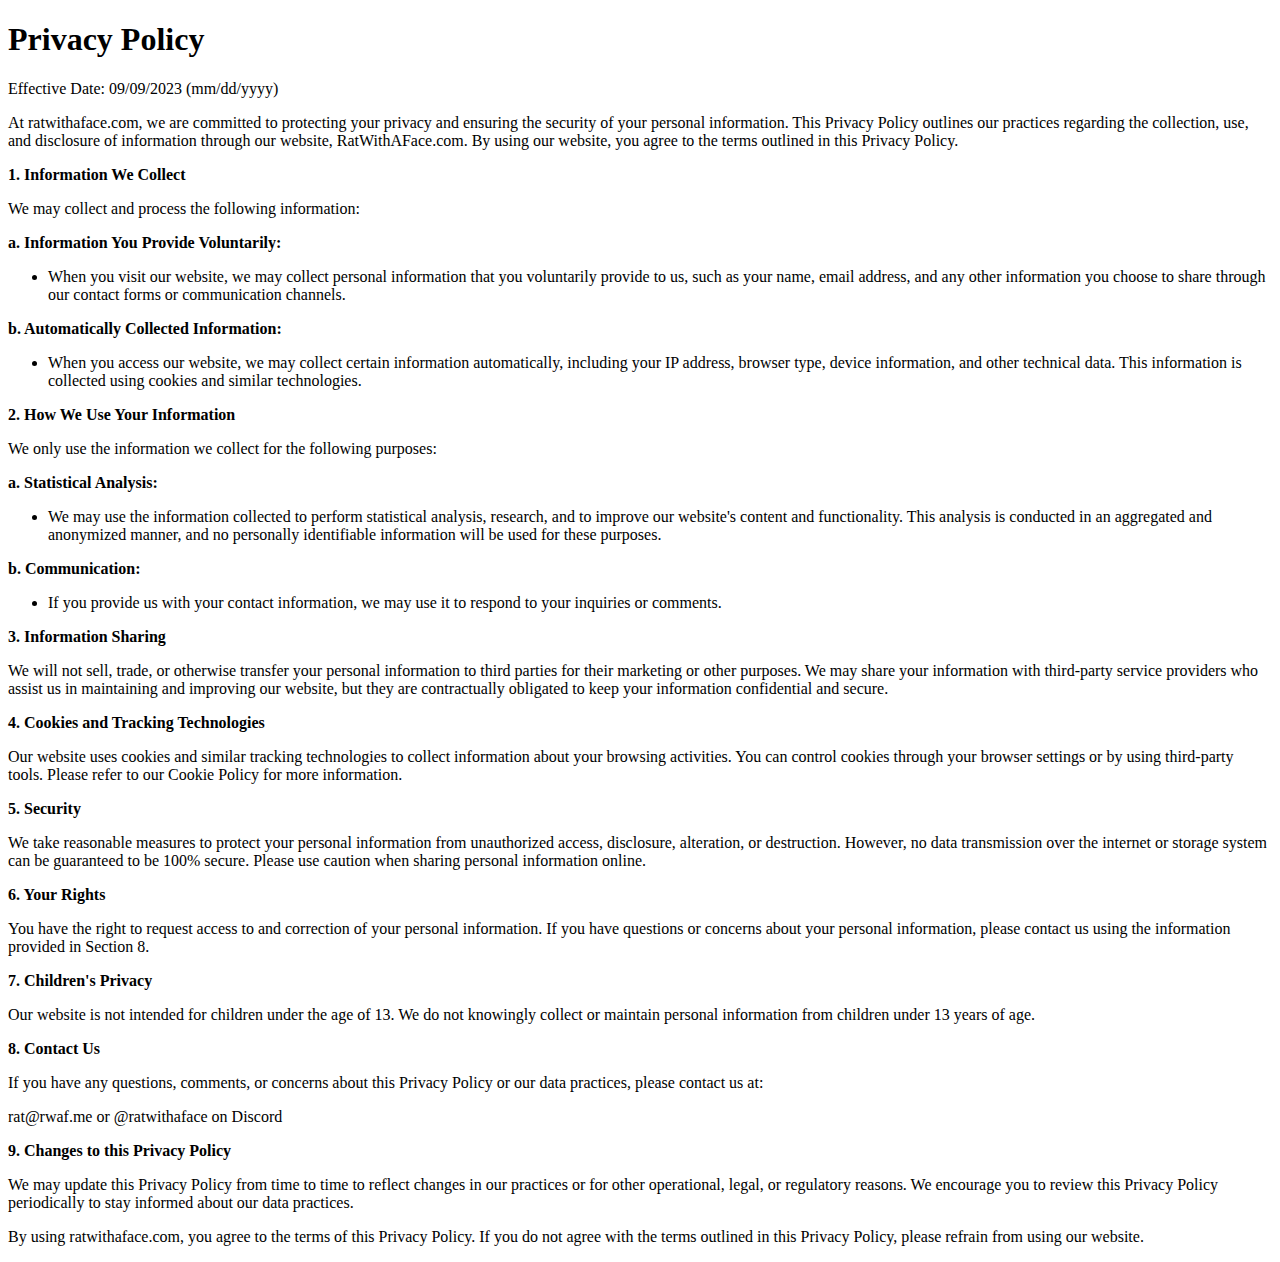
==== policy/privacy.html @ 67a16d82 "policies" ====
<!DOCTYPE html>

<html>
    <head>
        <title>privacy @ ratwithaface.com</title>
    </head>
    <body>
        <h1>Privacy Policy</h1>
<p>Effective Date: 09/09/2023 (mm/dd/yyyy)</p>
<p>At ratwithaface.com, we are committed to protecting your privacy and ensuring the security of your personal information. This Privacy Policy outlines our practices regarding the collection, use, and disclosure of information through our website, RatWithAFace.com. By using our website, you agree to the terms outlined in this Privacy Policy.</p>
<p><strong>1. Information We Collect</strong></p>
<p>We may collect and process the following information:</p>
<p><strong>a. Information You Provide Voluntarily:</strong></p>
<ul>
<li>When you visit our website, we may collect personal information that you voluntarily provide to us, such as your name, email address, and any other information you choose to share through our contact forms or communication channels.</li>
</ul>
<p><strong>b. Automatically Collected Information:</strong></p>
<ul>
<li>When you access our website, we may collect certain information automatically, including your IP address, browser type, device information, and other technical data. This information is collected using cookies and similar technologies.</li>
</ul>
<p><strong>2. How We Use Your Information</strong></p>
<p>We only use the information we collect for the following purposes:</p>
<p><strong>a. Statistical Analysis:</strong></p>
<ul>
<li>We may use the information collected to perform statistical analysis, research, and to improve our website&#39;s content and functionality. This analysis is conducted in an aggregated and anonymized manner, and no personally identifiable information will be used for these purposes.</li>
</ul>
<p><strong>b. Communication:</strong></p>
<ul>
<li>If you provide us with your contact information, we may use it to respond to your inquiries or comments.</li>
</ul>
<p><strong>3. Information Sharing</strong></p>
<p>We will not sell, trade, or otherwise transfer your personal information to third parties for their marketing or other purposes. We may share your information with third-party service providers who assist us in maintaining and improving our website, but they are contractually obligated to keep your information confidential and secure.</p>
<p><strong>4. Cookies and Tracking Technologies</strong></p>
<p>Our website uses cookies and similar tracking technologies to collect information about your browsing activities. You can control cookies through your browser settings or by using third-party tools. Please refer to our Cookie Policy for more information.</p>
<p><strong>5. Security</strong></p>
<p>We take reasonable measures to protect your personal information from unauthorized access, disclosure, alteration, or destruction. However, no data transmission over the internet or storage system can be guaranteed to be 100% secure. Please use caution when sharing personal information online.</p>
<p><strong>6. Your Rights</strong></p>
<p>You have the right to request access to and correction of your personal information. If you have questions or concerns about your personal information, please contact us using the information provided in Section 8.</p>
<p><strong>7. Children&#39;s Privacy</strong></p>
<p>Our website is not intended for children under the age of 13. We do not knowingly collect or maintain personal information from children under 13 years of age.</p>
<p><strong>8. Contact Us</strong></p>
<p>If you have any questions, comments, or concerns about this Privacy Policy or our data practices, please contact us at:</p>
<p>rat@rwaf.me or @ratwithaface on Discord</p>
<p><strong>9. Changes to this Privacy Policy</strong></p>
<p>We may update this Privacy Policy from time to time to reflect changes in our practices or for other operational, legal, or regulatory reasons. We encourage you to review this Privacy Policy periodically to stay informed about our data practices.</p>
<p>By using ratwithaface.com, you agree to the terms of this Privacy Policy. If you do not agree with the terms outlined in this Privacy Policy, please refrain from using our website.</p>
    </body>
</html>
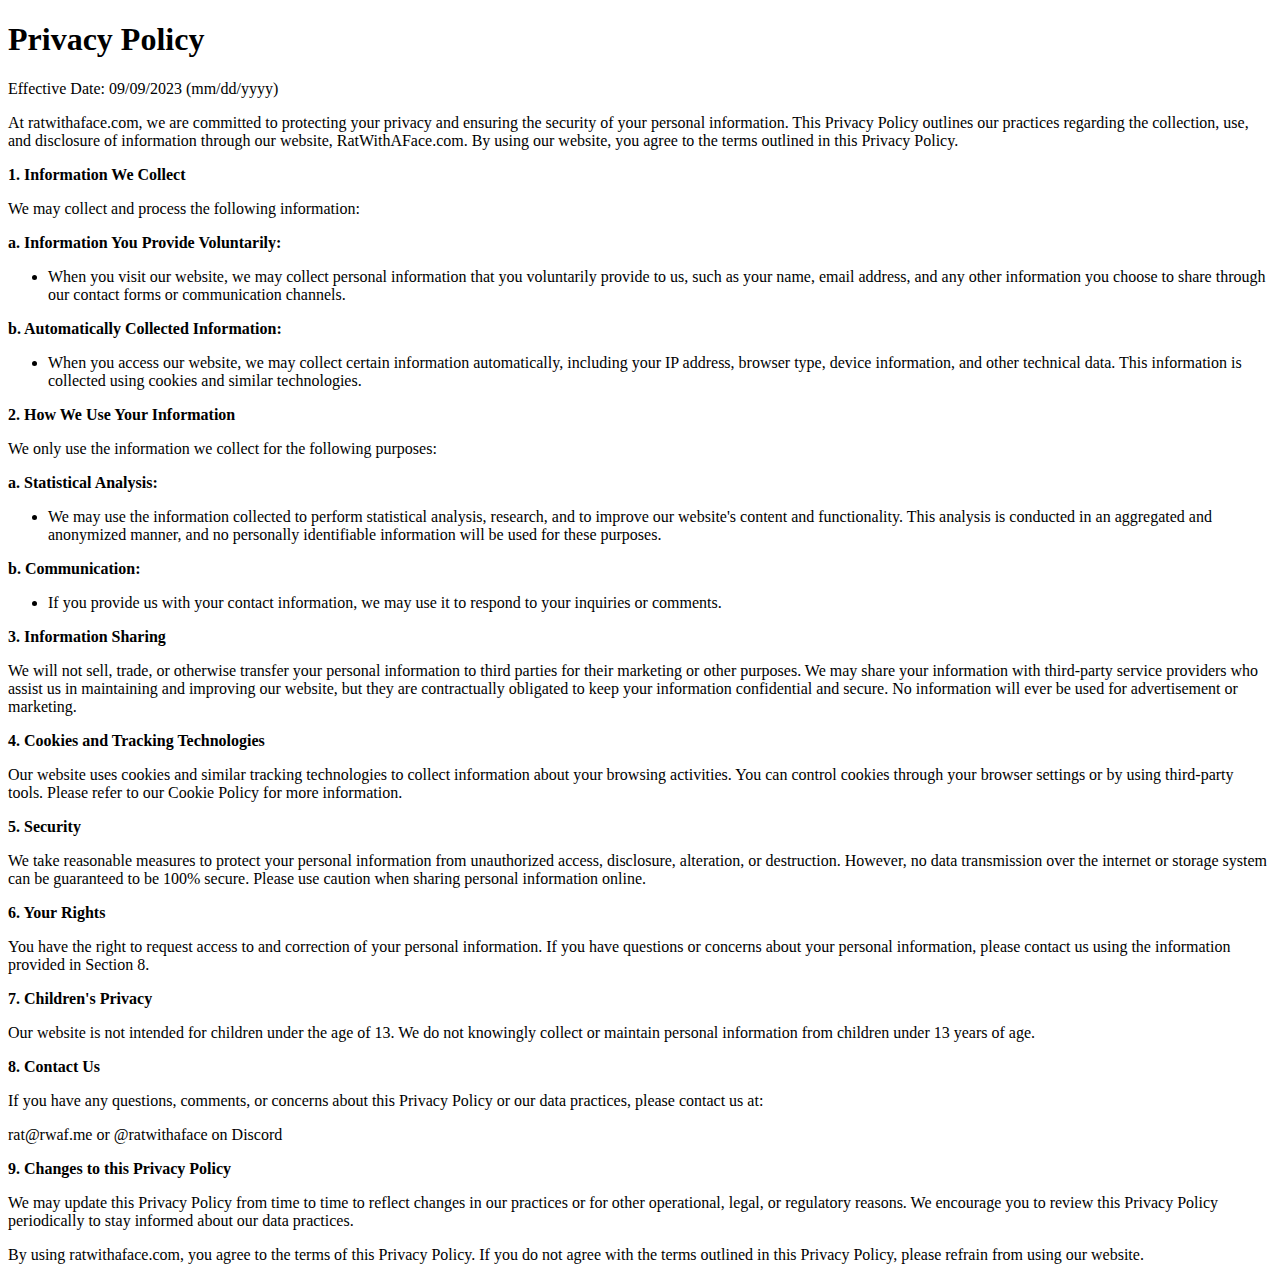
==== commit 4c09b5dc: "privacy policy fix" ====
--- a/policy/privacy.html
+++ b/policy/privacy.html
@@ -29,7 +29,7 @@
 <li>If you provide us with your contact information, we may use it to respond to your inquiries or comments.</li>
 </ul>
 <p><strong>3. Information Sharing</strong></p>
-<p>We will not sell, trade, or otherwise transfer your personal information to third parties for their marketing or other purposes. We may share your information with third-party service providers who assist us in maintaining and improving our website, but they are contractually obligated to keep your information confidential and secure.</p>
+<p>We will not sell, trade, or otherwise transfer your personal information to third parties for their marketing or other purposes. We may share your information with third-party service providers who assist us in maintaining and improving our website, but they are contractually obligated to keep your information confidential and secure. No information will ever be used for advertisement or marketing.</p>
 <p><strong>4. Cookies and Tracking Technologies</strong></p>
 <p>Our website uses cookies and similar tracking technologies to collect information about your browsing activities. You can control cookies through your browser settings or by using third-party tools. Please refer to our Cookie Policy for more information.</p>
 <p><strong>5. Security</strong></p>
